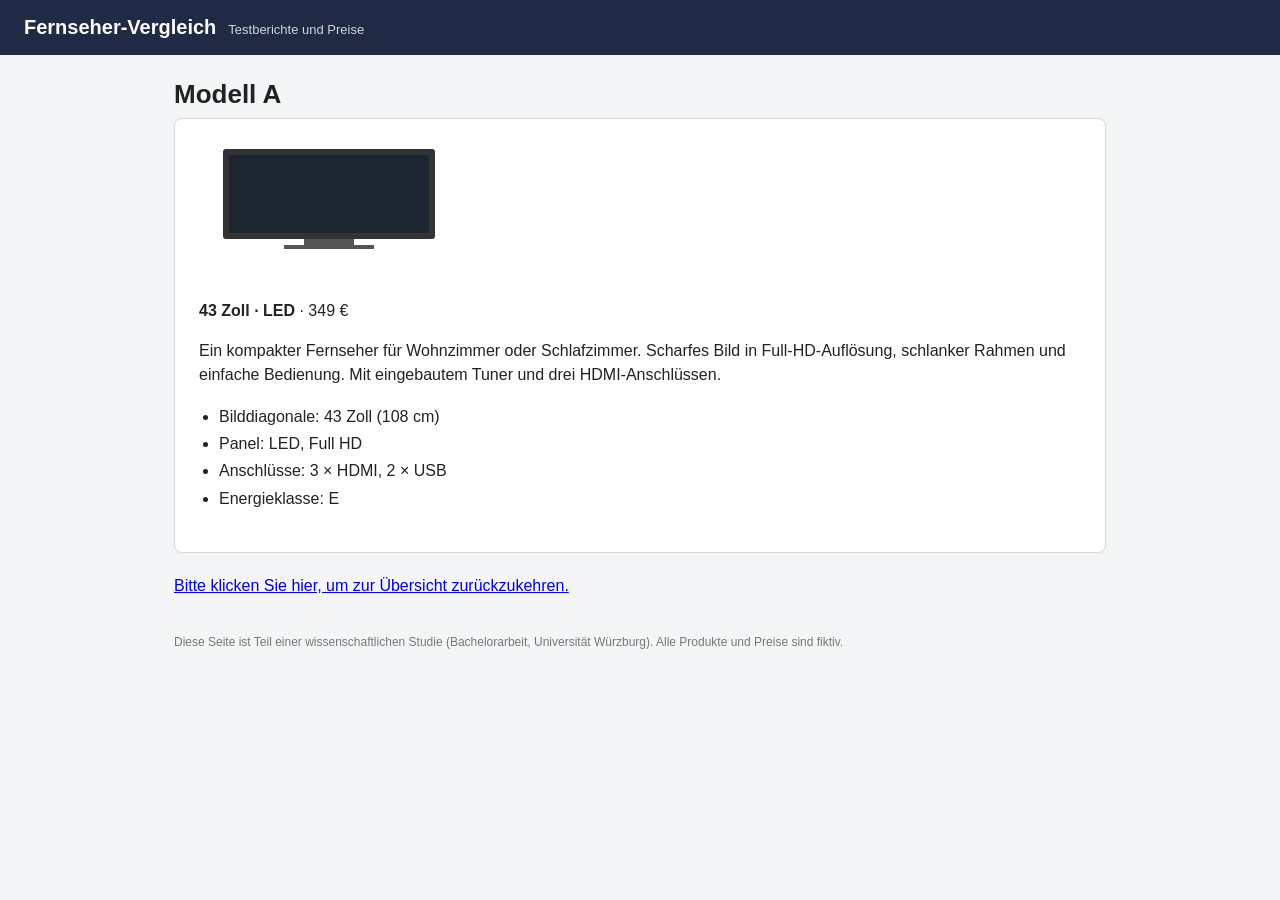
==== modell-a.html @ 2cd9f2a7 "Add files via upload" ====
<!DOCTYPE html><html lang="de"><head><meta charset="utf-8"><meta name="viewport" content="width=device-width,initial-scale=1"><meta name="robots" content="noindex,nofollow"><title>Modell A</title><link rel="stylesheet" href="style.css"></head><body><header>Fernseher-Vergleich<small>Testberichte und Preise</small></header><main><h1>Modell A</h1><div class="detail"><div class="pic"><div class="tv"></div><div class="stand"></div><div class="base"></div></div><div><p><b>43 Zoll · LED</b> · 349 €</p><p>Ein kompakter Fernseher für Wohnzimmer oder Schlafzimmer. Scharfes Bild in Full-HD-Auflösung, schlanker Rahmen und einfache Bedienung. Mit eingebautem Tuner und drei HDMI-Anschlüssen.</p><ul><li>Bilddiagonale: 43 Zoll (108 cm)</li><li>Panel: LED, Full HD</li><li>Anschlüsse: 3 × HDMI, 2 × USB</li><li>Energieklasse: E</li></ul></div></div><a class="back" href="index.html">Bitte klicken Sie hier, um zur Übersicht zurückzukehren.</a></main><footer>Diese Seite ist Teil einer wissenschaftlichen Studie (Bachelorarbeit, Universität Würzburg). Alle Produkte und Preise sind fiktiv.</footer></body></html>
---- style.css ----
*{box-sizing:border-box}body{margin:0;font-family:Arial,Helvetica,sans-serif;background:#f4f5f7;color:#222}
header{background:#1f2a44;color:#fff;padding:16px 24px;font-size:20px;font-weight:bold}
header small{font-weight:normal;font-size:13px;opacity:.8;margin-left:12px}
main{max-width:980px;margin:0 auto;padding:24px}
h1{font-size:26px;margin:0 0 8px}p{line-height:1.5}
.grid{display:flex;gap:20px;flex-wrap:wrap;margin-top:20px}
.card{flex:1;min-width:240px;background:#fff;border:1px solid #d5d8de;border-radius:8px;padding:16px;text-align:center;text-decoration:none;color:inherit}
.card:hover{box-shadow:0 2px 10px rgba(0,0,0,.15)}
.tv{height:90px;background:#1c2530;border:6px solid #333;border-radius:3px;margin:6px 24px 0}
.stand{height:6px;width:50px;background:#555;margin:0 auto}.base{height:4px;width:90px;background:#555;margin:0 auto 10px}
.card b{font-size:18px;display:block}.card span{display:block;color:#555;margin-top:4px}
.back{display:inline-block;margin-top:24px;font-size:16px}
.detail{background:#fff;border:1px solid #d5d8de;border-radius:8px;padding:24px;display:flex;gap:24px;flex-wrap:wrap}
.detail .pic{width:260px}.detail ul{padding-left:20px;line-height:1.7}
footer{max-width:980px;margin:0 auto;padding:16px 24px;font-size:12px;color:#777}
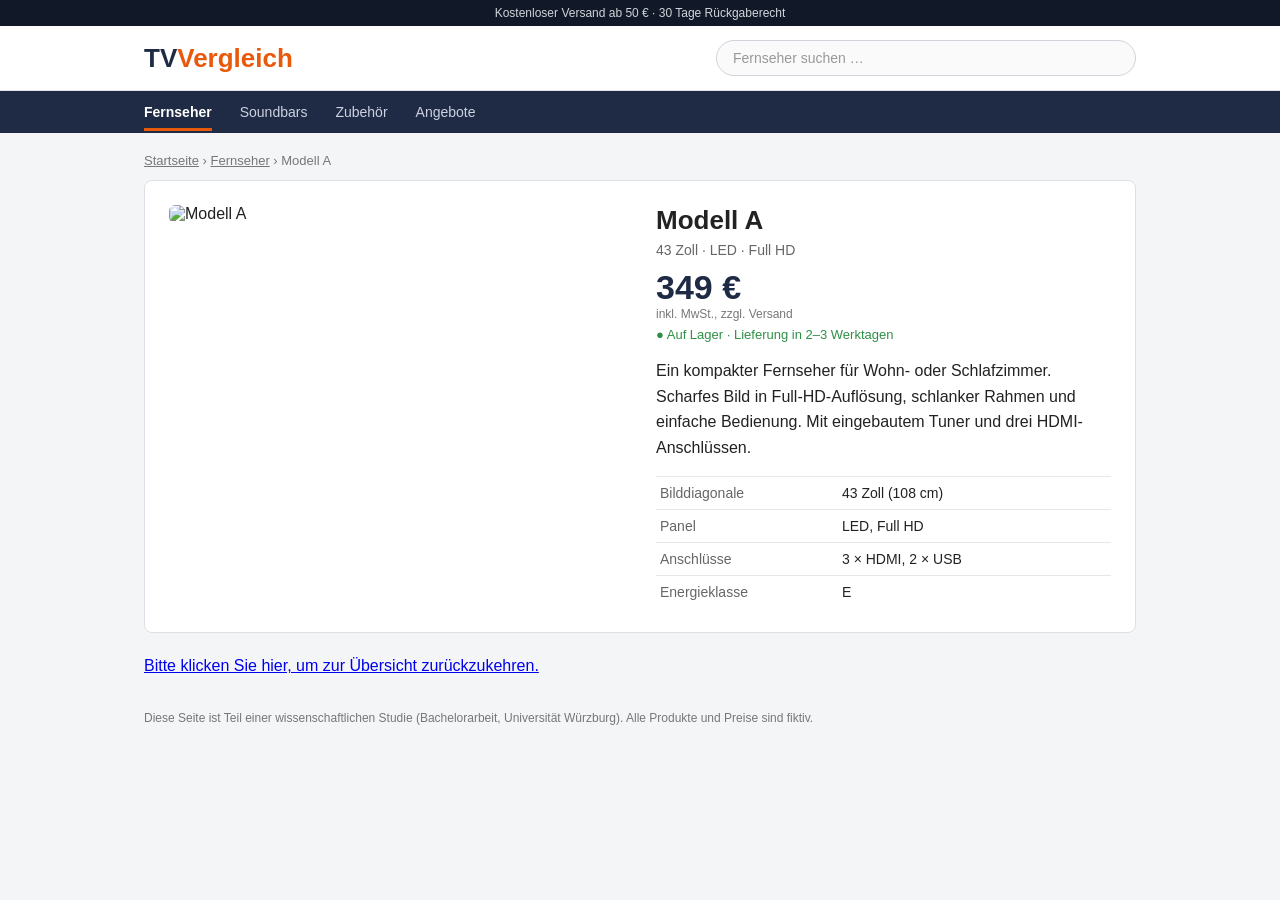
==== commit 217057f1: "Add files via upload" ====
--- a/modell-a.html
+++ b/modell-a.html
@@ -1 +1 @@
-<!DOCTYPE html><html lang="de"><head><meta charset="utf-8"><meta name="viewport" content="width=device-width,initial-scale=1"><meta name="robots" content="noindex,nofollow"><title>Modell A</title><link rel="stylesheet" href="style.css"></head><body><header>Fernseher-Vergleich<small>Testberichte und Preise</small></header><main><h1>Modell A</h1><div class="detail"><div class="pic"><div class="tv"></div><div class="stand"></div><div class="base"></div></div><div><p><b>43 Zoll · LED</b> · 349 €</p><p>Ein kompakter Fernseher für Wohnzimmer oder Schlafzimmer. Scharfes Bild in Full-HD-Auflösung, schlanker Rahmen und einfache Bedienung. Mit eingebautem Tuner und drei HDMI-Anschlüssen.</p><ul><li>Bilddiagonale: 43 Zoll (108 cm)</li><li>Panel: LED, Full HD</li><li>Anschlüsse: 3 × HDMI, 2 × USB</li><li>Energieklasse: E</li></ul></div></div><a class="back" href="index.html">Bitte klicken Sie hier, um zur Übersicht zurückzukehren.</a></main><footer>Diese Seite ist Teil einer wissenschaftlichen Studie (Bachelorarbeit, Universität Würzburg). Alle Produkte und Preise sind fiktiv.</footer></body></html>+<!DOCTYPE html><html lang="de"><head><meta charset="utf-8"><meta name="viewport" content="width=device-width,initial-scale=1"><meta name="robots" content="noindex,nofollow"><title>Modell A</title><link rel="stylesheet" href="style.css"></head><body><div class="top">Kostenloser Versand ab 50 € · 30 Tage Rückgaberecht</div><header><div class="in"><a class="logo" href="index.html">TV<span>Vergleich</span></a><div class="search">Fernseher suchen …</div></div></header><nav><div class="in"><span class="act">Fernseher</span><span>Soundbars</span><span>Zubehör</span><span>Angebote</span></div></nav><main><div class="crumb"><a href="index.html">Startseite</a> › <a href="index.html">Fernseher</a> › Modell A</div><div class="detail"><div class="pic"><img src="img/tv-a.jpg" alt="Modell A"></div><div class="info"><h1>Modell A</h1><div class="sub">43 Zoll · LED · Full HD</div><div class="price big">349 €</div><div class="vat">inkl. MwSt., zzgl. Versand</div><div class="stock">● Auf Lager · Lieferung in 2–3 Werktagen</div><p>Ein kompakter Fernseher für Wohn- oder Schlafzimmer. Scharfes Bild in Full-HD-Auflösung, schlanker Rahmen und einfache Bedienung. Mit eingebautem Tuner und drei HDMI-Anschlüssen.</p><table><tr><td>Bilddiagonale</td><td>43 Zoll (108 cm)</td></tr><tr><td>Panel</td><td>LED, Full HD</td></tr><tr><td>Anschlüsse</td><td>3 × HDMI, 2 × USB</td></tr><tr><td>Energieklasse</td><td>E</td></tr></table></div></div><a class="back" href="index.html">Bitte klicken Sie hier, um zur Übersicht zurückzukehren.</a></main><footer>Diese Seite ist Teil einer wissenschaftlichen Studie (Bachelorarbeit, Universität Würzburg). Alle Produkte und Preise sind fiktiv.</footer></body></html>
--- a/style.css
+++ b/style.css
@@ -1,15 +1,22 @@
 *{box-sizing:border-box}body{margin:0;font-family:Arial,Helvetica,sans-serif;background:#f4f5f7;color:#222}
-header{background:#1f2a44;color:#fff;padding:16px 24px;font-size:20px;font-weight:bold}
-header small{font-weight:normal;font-size:13px;opacity:.8;margin-left:12px}
-main{max-width:980px;margin:0 auto;padding:24px}
-h1{font-size:26px;margin:0 0 8px}p{line-height:1.5}
-.grid{display:flex;gap:20px;flex-wrap:wrap;margin-top:20px}
-.card{flex:1;min-width:240px;background:#fff;border:1px solid #d5d8de;border-radius:8px;padding:16px;text-align:center;text-decoration:none;color:inherit}
-.card:hover{box-shadow:0 2px 10px rgba(0,0,0,.15)}
-.tv{height:90px;background:#1c2530;border:6px solid #333;border-radius:3px;margin:6px 24px 0}
-.stand{height:6px;width:50px;background:#555;margin:0 auto}.base{height:4px;width:90px;background:#555;margin:0 auto 10px}
-.card b{font-size:18px;display:block}.card span{display:block;color:#555;margin-top:4px}
+.in{max-width:1040px;margin:0 auto;padding:0 24px;display:flex;align-items:center;gap:24px}
+.top{background:#111827;color:#d1d5db;font-size:12px;text-align:center;padding:6px}
+header{background:#fff;border-bottom:1px solid #e0e3e8}header .in{height:64px;justify-content:space-between}
+.logo{font-size:26px;font-weight:bold;color:#1f2a44;text-decoration:none}.logo span{color:#e8590c}
+.search{flex:1;max-width:420px;border:1px solid #cfd3da;border-radius:20px;padding:9px 16px;color:#999;font-size:14px;background:#fafafa}
+nav{background:#1f2a44}nav .in{height:42px;gap:28px;font-size:14px;color:#cbd2e1}nav .act{color:#fff;font-weight:bold;border-bottom:3px solid #e8590c;padding:11px 0 8px}
+main{max-width:1040px;margin:0 auto;padding:20px 24px}
+.crumb{font-size:13px;color:#777;margin-bottom:12px}.crumb a{color:#777}
+h1{font-size:26px;margin:0 0 6px}.lead{line-height:1.5;margin:0 0 8px}
+.grid{display:flex;gap:20px;flex-wrap:wrap;margin-top:16px}
+.card{flex:1;min-width:260px;background:#fff;border:1px solid #dde0e6;border-radius:8px;padding:16px;text-decoration:none;color:inherit;display:block}
+.card:hover{box-shadow:0 3px 12px rgba(0,0,0,.15)}
+.im{background:#f0f1f3;border-radius:6px;overflow:hidden}.im img,.pic img{display:block;width:100%;height:auto;border-radius:6px}
+.card h2{font-size:19px;margin:12px 0 2px}.sub{color:#666;font-size:14px}
+.price{font-size:26px;font-weight:bold;color:#1f2a44;margin-top:10px}.price.big{font-size:34px}
+.vat{font-size:12px;color:#777}.stock{font-size:13px;color:#2f8f46;margin-top:6px}
+.detail{background:#fff;border:1px solid #dde0e6;border-radius:8px;padding:24px;display:flex;gap:32px;flex-wrap:wrap}
+.detail .pic{flex:1;min-width:300px}.detail .info{flex:1;min-width:300px}
+.info p{line-height:1.6}table{border-collapse:collapse;width:100%;margin-top:8px}td{border-top:1px solid #e5e7eb;padding:8px 4px;font-size:14px}td:first-child{color:#666;width:40%}
 .back{display:inline-block;margin-top:24px;font-size:16px}
-.detail{background:#fff;border:1px solid #d5d8de;border-radius:8px;padding:24px;display:flex;gap:24px;flex-wrap:wrap}
-.detail .pic{width:260px}.detail ul{padding-left:20px;line-height:1.7}
-footer{max-width:980px;margin:0 auto;padding:16px 24px;font-size:12px;color:#777}+footer{max-width:1040px;margin:0 auto;padding:16px 24px;font-size:12px;color:#777}
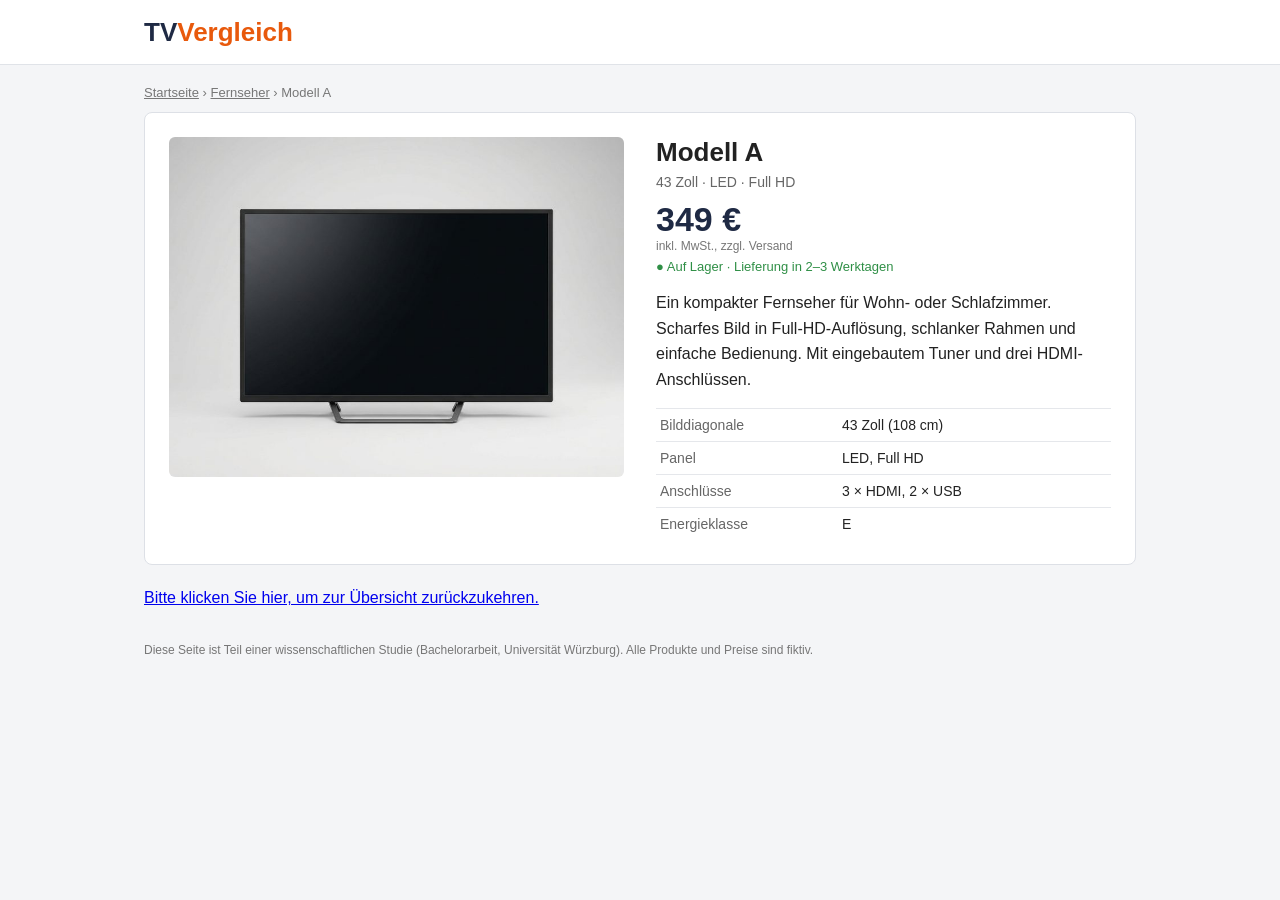
==== commit 86178e51: "Add files via upload" ====
--- a/modell-a.html
+++ b/modell-a.html
@@ -1 +1 @@
-<!DOCTYPE html><html lang="de"><head><meta charset="utf-8"><meta name="viewport" content="width=device-width,initial-scale=1"><meta name="robots" content="noindex,nofollow"><title>Modell A</title><link rel="stylesheet" href="style.css"></head><body><div class="top">Kostenloser Versand ab 50 € · 30 Tage Rückgaberecht</div><header><div class="in"><a class="logo" href="index.html">TV<span>Vergleich</span></a><div class="search">Fernseher suchen …</div></div></header><nav><div class="in"><span class="act">Fernseher</span><span>Soundbars</span><span>Zubehör</span><span>Angebote</span></div></nav><main><div class="crumb"><a href="index.html">Startseite</a> › <a href="index.html">Fernseher</a> › Modell A</div><div class="detail"><div class="pic"><img src="img/tv-a.jpg" alt="Modell A"></div><div class="info"><h1>Modell A</h1><div class="sub">43 Zoll · LED · Full HD</div><div class="price big">349 €</div><div class="vat">inkl. MwSt., zzgl. Versand</div><div class="stock">● Auf Lager · Lieferung in 2–3 Werktagen</div><p>Ein kompakter Fernseher für Wohn- oder Schlafzimmer. Scharfes Bild in Full-HD-Auflösung, schlanker Rahmen und einfache Bedienung. Mit eingebautem Tuner und drei HDMI-Anschlüssen.</p><table><tr><td>Bilddiagonale</td><td>43 Zoll (108 cm)</td></tr><tr><td>Panel</td><td>LED, Full HD</td></tr><tr><td>Anschlüsse</td><td>3 × HDMI, 2 × USB</td></tr><tr><td>Energieklasse</td><td>E</td></tr></table></div></div><a class="back" href="index.html">Bitte klicken Sie hier, um zur Übersicht zurückzukehren.</a></main><footer>Diese Seite ist Teil einer wissenschaftlichen Studie (Bachelorarbeit, Universität Würzburg). Alle Produkte und Preise sind fiktiv.</footer></body></html>+<!DOCTYPE html><html lang="de"><head><meta charset="utf-8"><meta name="viewport" content="width=device-width,initial-scale=1"><meta name="robots" content="noindex,nofollow"><title>Modell A</title><link rel="stylesheet" href="style.css?v=2"></head><body><header><div class="in"><a class="logo" href="index.html">TV<span>Vergleich</span></a></div></header><main><div class="crumb"><a href="index.html">Startseite</a> › <a href="index.html">Fernseher</a> › Modell A</div><div class="detail"><div class="pic"><img src="img/tv-a.jpg" alt="Modell A"></div><div class="info"><h1>Modell A</h1><div class="sub">43 Zoll · LED · Full HD</div><div class="price big">349 €</div><div class="vat">inkl. MwSt., zzgl. Versand</div><div class="stock">● Auf Lager · Lieferung in 2–3 Werktagen</div><p>Ein kompakter Fernseher für Wohn- oder Schlafzimmer. Scharfes Bild in Full-HD-Auflösung, schlanker Rahmen und einfache Bedienung. Mit eingebautem Tuner und drei HDMI-Anschlüssen.</p><table><tr><td>Bilddiagonale</td><td>43 Zoll (108 cm)</td></tr><tr><td>Panel</td><td>LED, Full HD</td></tr><tr><td>Anschlüsse</td><td>3 × HDMI, 2 × USB</td></tr><tr><td>Energieklasse</td><td>E</td></tr></table></div></div><a class="back" href="index.html">Bitte klicken Sie hier, um zur Übersicht zurückzukehren.</a></main><footer>Diese Seite ist Teil einer wissenschaftlichen Studie (Bachelorarbeit, Universität Würzburg). Alle Produkte und Preise sind fiktiv.</footer></body></html>
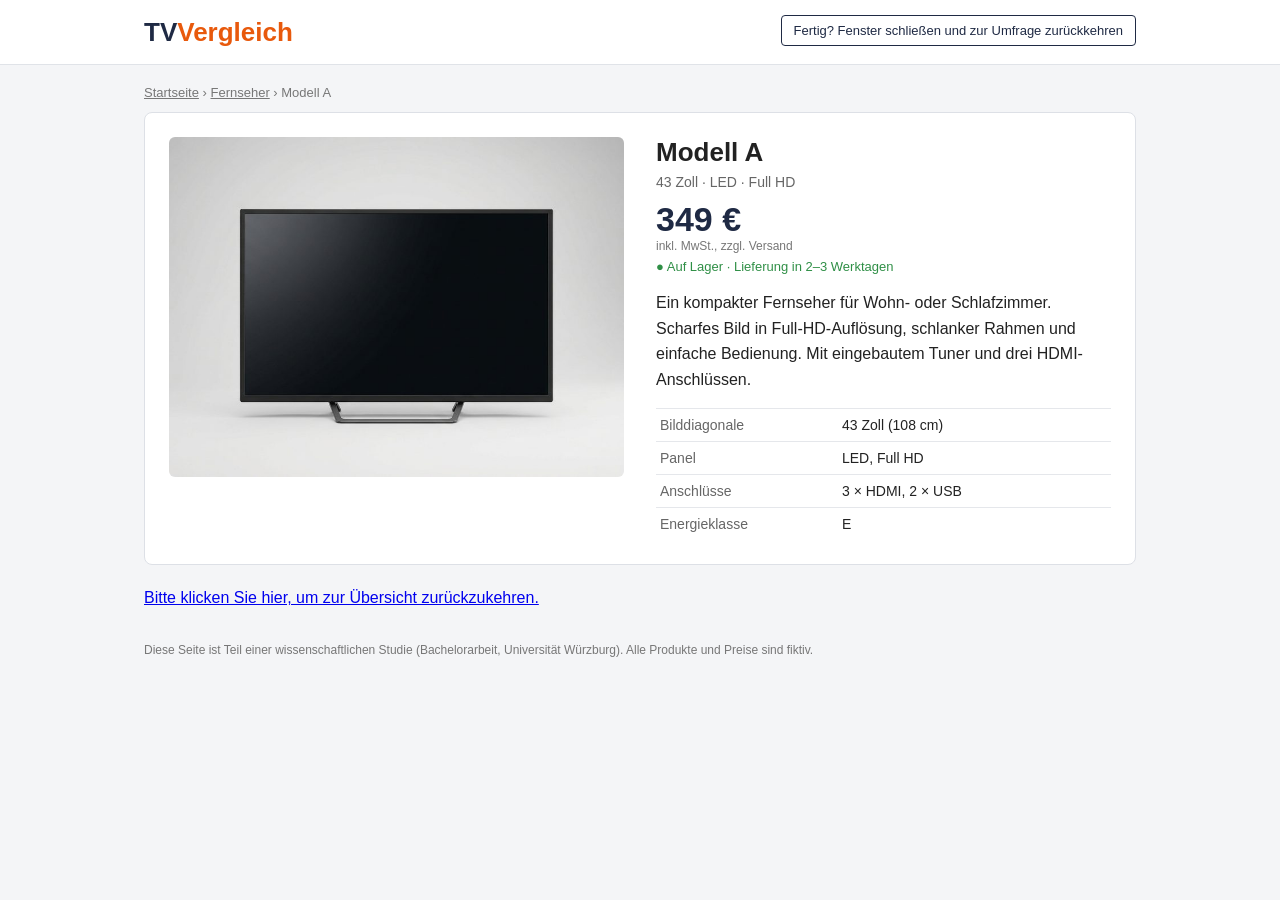
==== commit 896123de: "Add files via upload" ====
--- a/modell-a.html
+++ b/modell-a.html
@@ -1 +1 @@
-<!DOCTYPE html><html lang="de"><head><meta charset="utf-8"><meta name="viewport" content="width=device-width,initial-scale=1"><meta name="robots" content="noindex,nofollow"><title>Modell A</title><link rel="stylesheet" href="style.css?v=2"></head><body><header><div class="in"><a class="logo" href="index.html">TV<span>Vergleich</span></a></div></header><main><div class="crumb"><a href="index.html">Startseite</a> › <a href="index.html">Fernseher</a> › Modell A</div><div class="detail"><div class="pic"><img src="img/tv-a.jpg" alt="Modell A"></div><div class="info"><h1>Modell A</h1><div class="sub">43 Zoll · LED · Full HD</div><div class="price big">349 €</div><div class="vat">inkl. MwSt., zzgl. Versand</div><div class="stock">● Auf Lager · Lieferung in 2–3 Werktagen</div><p>Ein kompakter Fernseher für Wohn- oder Schlafzimmer. Scharfes Bild in Full-HD-Auflösung, schlanker Rahmen und einfache Bedienung. Mit eingebautem Tuner und drei HDMI-Anschlüssen.</p><table><tr><td>Bilddiagonale</td><td>43 Zoll (108 cm)</td></tr><tr><td>Panel</td><td>LED, Full HD</td></tr><tr><td>Anschlüsse</td><td>3 × HDMI, 2 × USB</td></tr><tr><td>Energieklasse</td><td>E</td></tr></table></div></div><a class="back" href="index.html">Bitte klicken Sie hier, um zur Übersicht zurückzukehren.</a></main><footer>Diese Seite ist Teil einer wissenschaftlichen Studie (Bachelorarbeit, Universität Würzburg). Alle Produkte und Preise sind fiktiv.</footer></body></html>+<!DOCTYPE html><html lang="de"><head><meta charset="utf-8"><meta name="viewport" content="width=device-width,initial-scale=1"><meta name="robots" content="noindex,nofollow"><title>Modell A</title><link rel="stylesheet" href="style.css?v=3"></head><body><header><div class="in"><a class="logo" href="index.html">TV<span>Vergleich</span></a><div class="done"><button type="button" id="doneBtn">Fertig? Fenster schließen und zur Umfrage zurückkehren</button><div id="doneMsg"></div></div></div></header><main><div class="crumb"><a href="index.html">Startseite</a> › <a href="index.html">Fernseher</a> › Modell A</div><div class="detail"><div class="pic"><img src="img/tv-a.jpg" alt="Modell A"></div><div class="info"><h1>Modell A</h1><div class="sub">43 Zoll · LED · Full HD</div><div class="price big">349 €</div><div class="vat">inkl. MwSt., zzgl. Versand</div><div class="stock">● Auf Lager · Lieferung in 2–3 Werktagen</div><p>Ein kompakter Fernseher für Wohn- oder Schlafzimmer. Scharfes Bild in Full-HD-Auflösung, schlanker Rahmen und einfache Bedienung. Mit eingebautem Tuner und drei HDMI-Anschlüssen.</p><table><tr><td>Bilddiagonale</td><td>43 Zoll (108 cm)</td></tr><tr><td>Panel</td><td>LED, Full HD</td></tr><tr><td>Anschlüsse</td><td>3 × HDMI, 2 × USB</td></tr><tr><td>Energieklasse</td><td>E</td></tr></table></div></div><a class="back" href="index.html">Bitte klicken Sie hier, um zur Übersicht zurückzukehren.</a></main><footer>Diese Seite ist Teil einer wissenschaftlichen Studie (Bachelorarbeit, Universität Würzburg). Alle Produkte und Preise sind fiktiv.</footer><script>document.getElementById("doneBtn").onclick=function(){window.close();setTimeout(function(){document.getElementById("doneMsg").textContent="Bitte schließen Sie diesen Tab (z. B. mit Strg+W) und kehren Sie zur Umfrage zurück.";},400);};</script></body></html>
--- a/style.css
+++ b/style.css
@@ -1,3 +1,4 @@
+.done{text-align:right;font-size:12px}.done button{background:#fff;border:1px solid #1f2a44;color:#1f2a44;border-radius:4px;padding:7px 12px;font-size:13px;cursor:pointer}.done button:hover{background:#1f2a44;color:#fff}#doneMsg{color:#b42318;margin-top:4px;max-width:300px}
 *{box-sizing:border-box}body{margin:0;font-family:Arial,Helvetica,sans-serif;background:#f4f5f7;color:#222}
 .in{max-width:1040px;margin:0 auto;padding:0 24px;display:flex;align-items:center;gap:24px}
 .top{background:#111827;color:#d1d5db;font-size:12px;text-align:center;padding:6px}
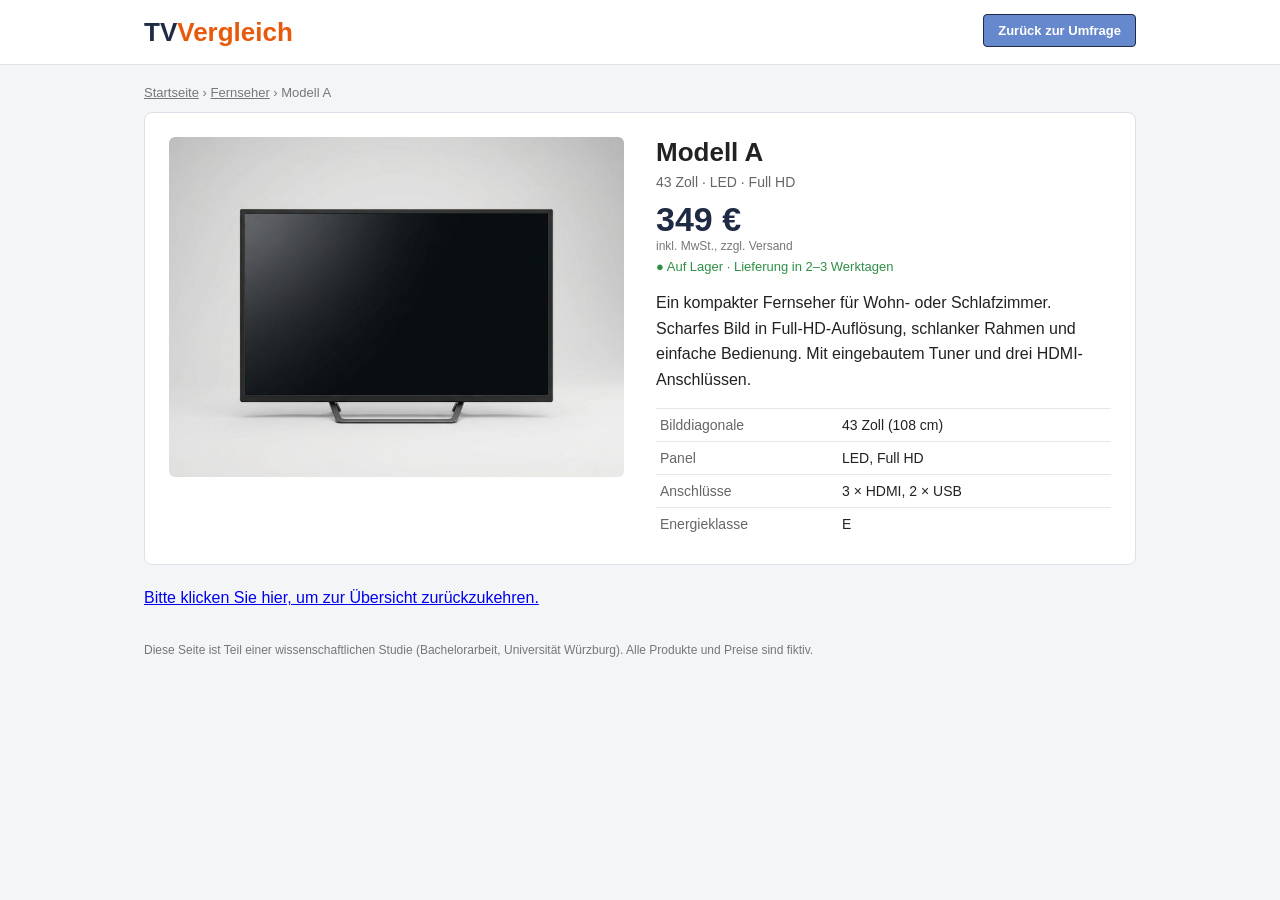
==== commit 57702d3a: "Add files via upload" ====
--- a/modell-a.html
+++ b/modell-a.html
@@ -1 +1 @@
-<!DOCTYPE html><html lang="de"><head><meta charset="utf-8"><meta name="viewport" content="width=device-width,initial-scale=1"><meta name="robots" content="noindex,nofollow"><title>Modell A</title><link rel="stylesheet" href="style.css?v=3"></head><body><header><div class="in"><a class="logo" href="index.html">TV<span>Vergleich</span></a><div class="done"><button type="button" id="doneBtn">Fertig? Fenster schließen und zur Umfrage zurückkehren</button><div id="doneMsg"></div></div></div></header><main><div class="crumb"><a href="index.html">Startseite</a> › <a href="index.html">Fernseher</a> › Modell A</div><div class="detail"><div class="pic"><img src="img/tv-a.jpg" alt="Modell A"></div><div class="info"><h1>Modell A</h1><div class="sub">43 Zoll · LED · Full HD</div><div class="price big">349 €</div><div class="vat">inkl. MwSt., zzgl. Versand</div><div class="stock">● Auf Lager · Lieferung in 2–3 Werktagen</div><p>Ein kompakter Fernseher für Wohn- oder Schlafzimmer. Scharfes Bild in Full-HD-Auflösung, schlanker Rahmen und einfache Bedienung. Mit eingebautem Tuner und drei HDMI-Anschlüssen.</p><table><tr><td>Bilddiagonale</td><td>43 Zoll (108 cm)</td></tr><tr><td>Panel</td><td>LED, Full HD</td></tr><tr><td>Anschlüsse</td><td>3 × HDMI, 2 × USB</td></tr><tr><td>Energieklasse</td><td>E</td></tr></table></div></div><a class="back" href="index.html">Bitte klicken Sie hier, um zur Übersicht zurückzukehren.</a></main><footer>Diese Seite ist Teil einer wissenschaftlichen Studie (Bachelorarbeit, Universität Würzburg). Alle Produkte und Preise sind fiktiv.</footer><script>document.getElementById("doneBtn").onclick=function(){window.close();setTimeout(function(){document.getElementById("doneMsg").textContent="Bitte schließen Sie diesen Tab (z. B. mit Strg+W) und kehren Sie zur Umfrage zurück.";},400);};</script></body></html>+<!DOCTYPE html><html lang="de"><head><meta charset="utf-8"><meta name="viewport" content="width=device-width,initial-scale=1"><meta name="robots" content="noindex,nofollow"><title>Modell A</title><link rel="stylesheet" href="style.css?v=3"></head><body><header><div class="in"><a class="logo" href="index.html">TV<span>Vergleich</span></a><div class="done"><button type="button" id="doneBtn">Zurück zur Umfrage</button><div id="doneMsg"></div></div></div></header><main><div class="crumb"><a href="index.html">Startseite</a> › <a href="index.html">Fernseher</a> › Modell A</div><div class="detail"><div class="pic"><img src="img/tv-a.jpg" alt="Modell A"></div><div class="info"><h1>Modell A</h1><div class="sub">43 Zoll · LED · Full HD</div><div class="price big">349 €</div><div class="vat">inkl. MwSt., zzgl. Versand</div><div class="stock">● Auf Lager · Lieferung in 2–3 Werktagen</div><p>Ein kompakter Fernseher für Wohn- oder Schlafzimmer. Scharfes Bild in Full-HD-Auflösung, schlanker Rahmen und einfache Bedienung. Mit eingebautem Tuner und drei HDMI-Anschlüssen.</p><table><tr><td>Bilddiagonale</td><td>43 Zoll (108 cm)</td></tr><tr><td>Panel</td><td>LED, Full HD</td></tr><tr><td>Anschlüsse</td><td>3 × HDMI, 2 × USB</td></tr><tr><td>Energieklasse</td><td>E</td></tr></table></div></div><a class="back" href="index.html">Bitte klicken Sie hier, um zur Übersicht zurückzukehren.</a></main><footer>Diese Seite ist Teil einer wissenschaftlichen Studie (Bachelorarbeit, Universität Würzburg). Alle Produkte und Preise sind fiktiv.</footer><script>document.getElementById("doneBtn").onclick=function(){window.close();setTimeout(function(){document.getElementById("doneMsg").textContent="Bitte schließen Sie diesen Tab (z. B. mit Strg+W) und kehren Sie zur Umfrage zurück.";},400);};</script></body></html>
--- a/style.css
+++ b/style.css
@@ -1,4 +1,4 @@
-.done{text-align:right;font-size:12px}.done button{background:#fff;border:1px solid #1f2a44;color:#1f2a44;border-radius:4px;padding:7px 12px;font-size:13px;cursor:pointer}.done button:hover{background:#1f2a44;color:#fff}#doneMsg{color:#b42318;margin-top:4px;max-width:300px}
+.done{text-align:right;font-size:12px}.done button{background:#6688cc;border:1px solid #1f2a44;color:#fff;font-weight:bold;border-radius:4px;padding:8px 14px;font-size:13px;cursor:pointer}.done button:hover{background:#5577bb}#doneMsg{color:#b42318;margin-top:4px;max-width:300px}
 *{box-sizing:border-box}body{margin:0;font-family:Arial,Helvetica,sans-serif;background:#f4f5f7;color:#222}
 .in{max-width:1040px;margin:0 auto;padding:0 24px;display:flex;align-items:center;gap:24px}
 .top{background:#111827;color:#d1d5db;font-size:12px;text-align:center;padding:6px}
